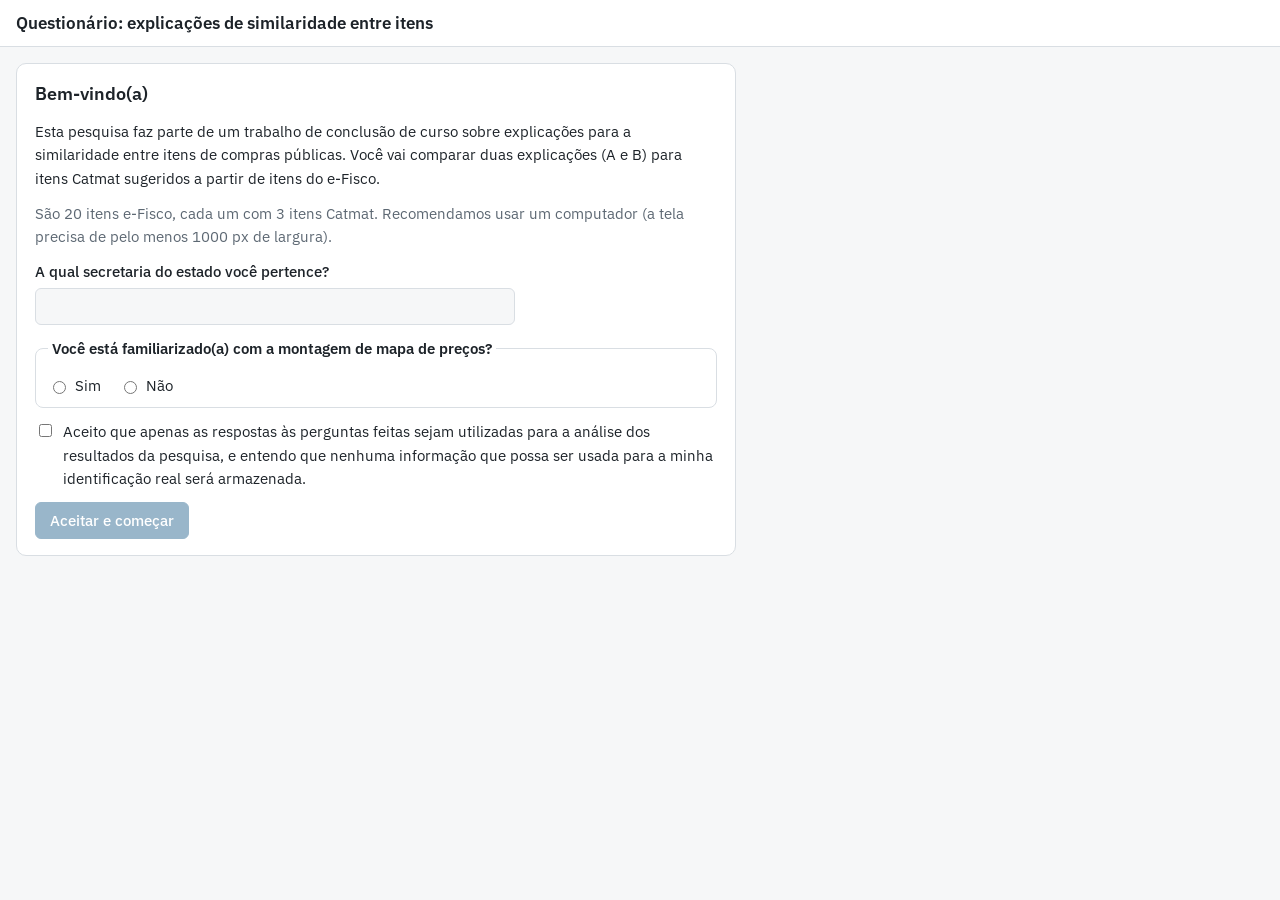
==== public/index.html @ f2bd176f "Questionário A/B: LEMON + correspondência x PINE do TCC Site estático (Vercel) no formato matriz com" ====
<!doctype html>
<html lang="pt-BR">
<head>
<meta charset="utf-8">
<meta name="viewport" content="width=device-width, initial-scale=1">
<title>Questionário de explicações</title>
<link rel="preconnect" href="https://fonts.googleapis.com">
<link rel="stylesheet" href="https://fonts.googleapis.com/css2?family=IBM+Plex+Sans:wght@400;500;600&family=IBM+Plex+Mono:wght@400;500&display=swap">
<link rel="stylesheet" href="style.css">
</head>
<body>
<header>
  <h1>Questionário: explicações de similaridade entre itens</h1>
  <div id="progress" class="muted"></div>
</header>
<main id="app" aria-live="polite"></main>
<div id="net" class="net" hidden></div>
<script src="config.js"></script>
<script src="app.js"></script>
</body>
</html>
---- public/style.css ----
:root {
  --bg: #f6f7f8; --surface: #ffffff; --fg: #1d2329; --muted: #5d6873; --line: #d9dee3;
  --accent: #1f5f8b; --accent-fg: #ffffff; --soft: #eaf0f5; --sel: #1f5f8b; --warn: #9a3412;
  --font-body: "IBM Plex Sans", "Segoe UI", system-ui, sans-serif;
  --font-mono: "IBM Plex Mono", ui-monospace, "SFMono-Regular", Menlo, monospace;
}
@media (prefers-color-scheme: dark) {
  :root {
    --bg: #14181c; --surface: #1c2227; --fg: #e4e8ec; --muted: #9aa5b0; --line: #2f3840;
    --accent: #6fb0dd; --accent-fg: #0d1216; --soft: #233039; --sel: #6fb0dd; --warn: #fdba74; color-scheme: dark;
  }
}
* { box-sizing: border-box; }
html, body { overflow-x: hidden; margin: 0; }
body { background: var(--bg); color: var(--fg); font: 15px/1.55 var(--font-body); }
header { position: sticky; top: 0; z-index: 5; background: var(--surface); border-bottom: 1px solid var(--line); padding: 10px 16px; display: flex; flex-wrap: wrap; gap: 4px 16px; align-items: baseline; justify-content: space-between; }
h1 { margin: 0; font-size: 17px; font-weight: 600; }
h2 { margin: 0; font-size: 18px; font-weight: 600; }
h3 { margin: 0; font-size: 15px; font-weight: 600; }
main { padding: 16px 16px 48px; display: grid; gap: 14px; max-width: 1500px; margin-inline: auto; }
p { margin: 0; }
.muted { color: var(--muted); }
.panel { background: var(--surface); border: 1px solid var(--line); border-radius: 10px; padding: 16px 18px; display: grid; gap: 12px; max-width: 80ch; }
.panel.wide { max-width: none; }
label.field { display: grid; gap: 4px; font-weight: 500; }
input[type=text] { font: inherit; color: var(--fg); background: var(--bg); border: 1px solid var(--line); border-radius: 6px; padding: 6px 8px; width: min(100%, 480px); }
.check { display: flex; gap: 8px; align-items: flex-start; }
.check input { margin-top: 4px; }
fieldset { border: 1px solid var(--line); border-radius: 8px; padding: 10px 12px; margin: 0; }
legend { font-weight: 600; padding: 0 4px; }
.opts { display: flex; flex-wrap: wrap; gap: 6px 18px; margin-top: 4px; }
.opts label { display: flex; gap: 6px; align-items: center; }
button { font: inherit; color: var(--fg); background: var(--surface); border: 1px solid var(--line); border-radius: 6px; padding: 6px 14px; cursor: pointer; }
button.primary { background: var(--accent); color: var(--accent-fg); border-color: var(--accent); font-weight: 500; }
button:disabled { opacity: .45; cursor: not-allowed; }
button:focus-visible, input:focus-visible, [tabindex]:focus-visible { outline: 2px solid var(--accent); outline-offset: 2px; }
.row { display: flex; flex-wrap: wrap; gap: 8px 12px; align-items: center; }
.row.end { justify-content: space-between; }
.box { background: var(--surface); border: 1px solid var(--line); border-radius: 8px; padding: 10px 12px; }
.lbl { font-size: 11px; text-transform: uppercase; letter-spacing: .05em; color: var(--muted); font-weight: 500; }
.scroll { overflow-x: auto; min-width: 0; }
.matrix { display: grid; gap: 8px; grid-template-columns: 34px repeat(3, minmax(300px, 1fr)); min-width: 1000px; }
.rowlabel { writing-mode: vertical-rl; transform: rotate(180deg); display: flex; align-items: center; justify-content: center; background: var(--soft); border-radius: 6px; font-weight: 600; font-size: 13px; }
.colhead { font-weight: 600; font-size: 13px; padding: 2px 2px 0; }
.colhead span { color: var(--muted); font-weight: 400; font-family: var(--font-mono); font-size: 12px; }
.cell { background: var(--surface); border: 1px solid var(--line); border-radius: 8px; padding: 8px 10px; display: grid; gap: 6px; min-width: 0; align-content: start; cursor: pointer; position: relative; }
.cell[aria-pressed="true"] { border-color: var(--sel); box-shadow: 0 0 0 2px var(--sel); }
.cell[aria-pressed="true"]::after { content: "✓ escolhida"; position: absolute; top: 6px; right: 8px; font-size: 11px; font-weight: 600; color: var(--sel); }
.foot { display: flex; flex-wrap: wrap; gap: 6px; }
.foot button { font-size: 13px; padding: 3px 10px; }
.foot button[aria-pressed="true"] { background: var(--accent); color: var(--accent-fg); border-color: var(--accent); }
.txt { overflow-wrap: anywhere; line-height: 1.9; }
.txt b { font-weight: 600; color: var(--muted); font-size: 12px; margin-right: 6px; }
mark { border-radius: 3px; padding: 1px 3px; color: inherit; }
.lat { display: grid; gap: 3px; font-size: 13px; border-top: 1px dashed var(--line); padding-top: 6px; }
.lat .ln { display: flex; flex-wrap: wrap; gap: 4px; align-items: baseline; }
.lat .v { font-family: var(--font-mono); font-size: 12px; font-variant-numeric: tabular-nums; }
.lat .ar { color: var(--muted); }
.lat .none { color: var(--muted); font-style: italic; }
.fmt { font-family: var(--font-mono); font-size: 13px; background: var(--soft); border-radius: 4px; padding: 1px 5px; }
.narrow { display: none; color: var(--warn); font-size: 13px; }
@media (max-width: 1000px) { .narrow { display: block; } }
table.review { border-collapse: collapse; }
table.review td, table.review th { border-bottom: 1px solid var(--line); padding: 6px 10px; text-align: left; vertical-align: top; }
.warn { color: var(--warn); }
.net { position: fixed; bottom: 12px; right: 12px; background: var(--surface); border: 1px solid var(--line); border-radius: 8px; padding: 8px 12px; font-size: 13px; box-shadow: 0 2px 8px rgba(0,0,0,.15); }
ol, ul { margin: 0; padding-left: 22px; display: grid; gap: 4px; }
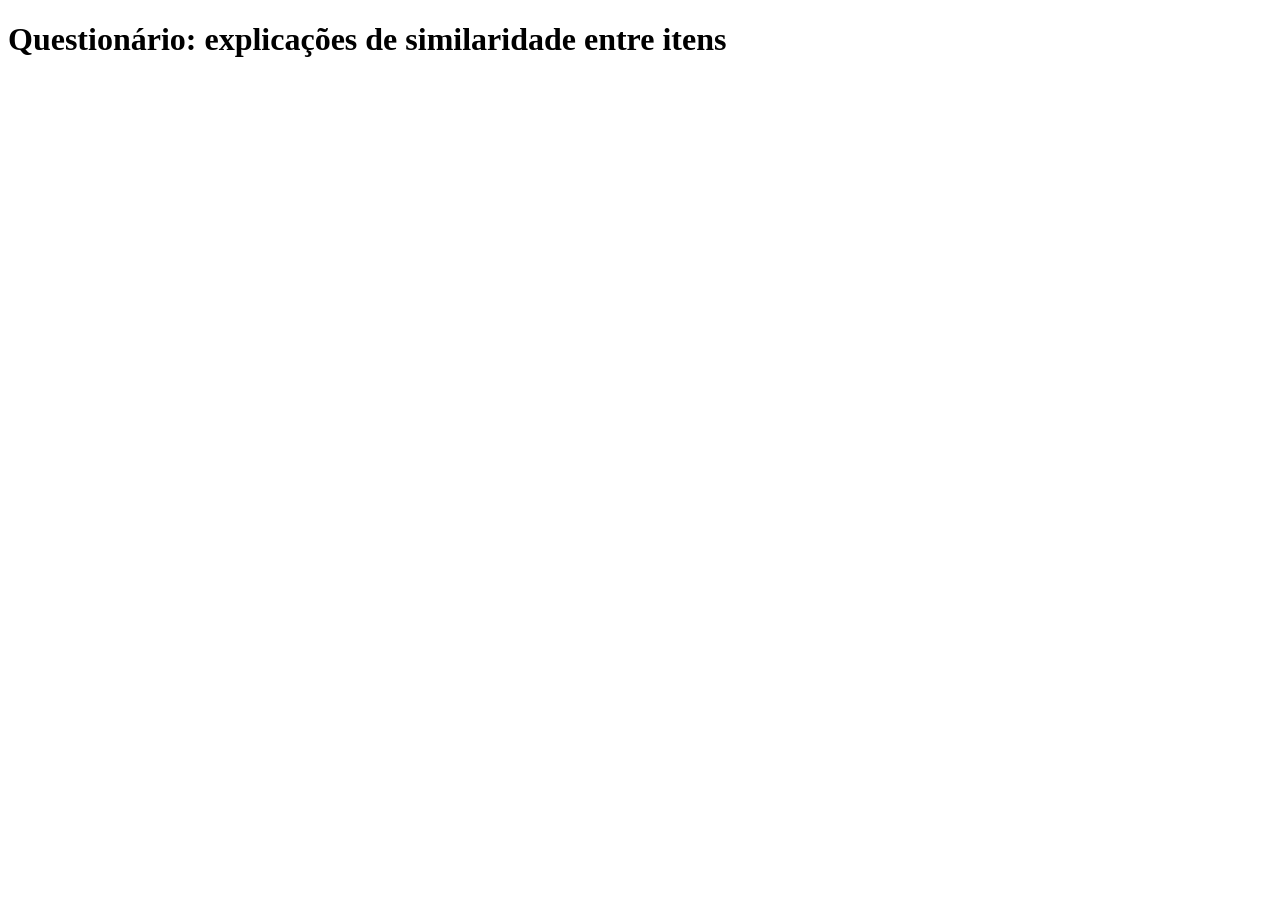
==== commit 2ca67ac6: "Identificação por nome + data de nascimento, página /answers e novo termo - POST /api/entrar: regist" ====
--- a/public/index.html
+++ b/public/index.html
@@ -6,7 +6,7 @@
 <title>Questionário de explicações</title>
 <link rel="preconnect" href="https://fonts.googleapis.com">
 <link rel="stylesheet" href="https://fonts.googleapis.com/css2?family=IBM+Plex+Sans:wght@400;500;600&family=IBM+Plex+Mono:wght@400;500&display=swap">
-<link rel="stylesheet" href="style.css">
+<link rel="stylesheet" href="/style.css">
 </head>
 <body>
 <header>
@@ -15,7 +15,7 @@
 </header>
 <main id="app" aria-live="polite"></main>
 <div id="net" class="net" hidden></div>
-<script src="config.js"></script>
-<script src="app.js"></script>
+<script src="/config.js"></script>
+<script src="/app.js"></script>
 </body>
 </html>
